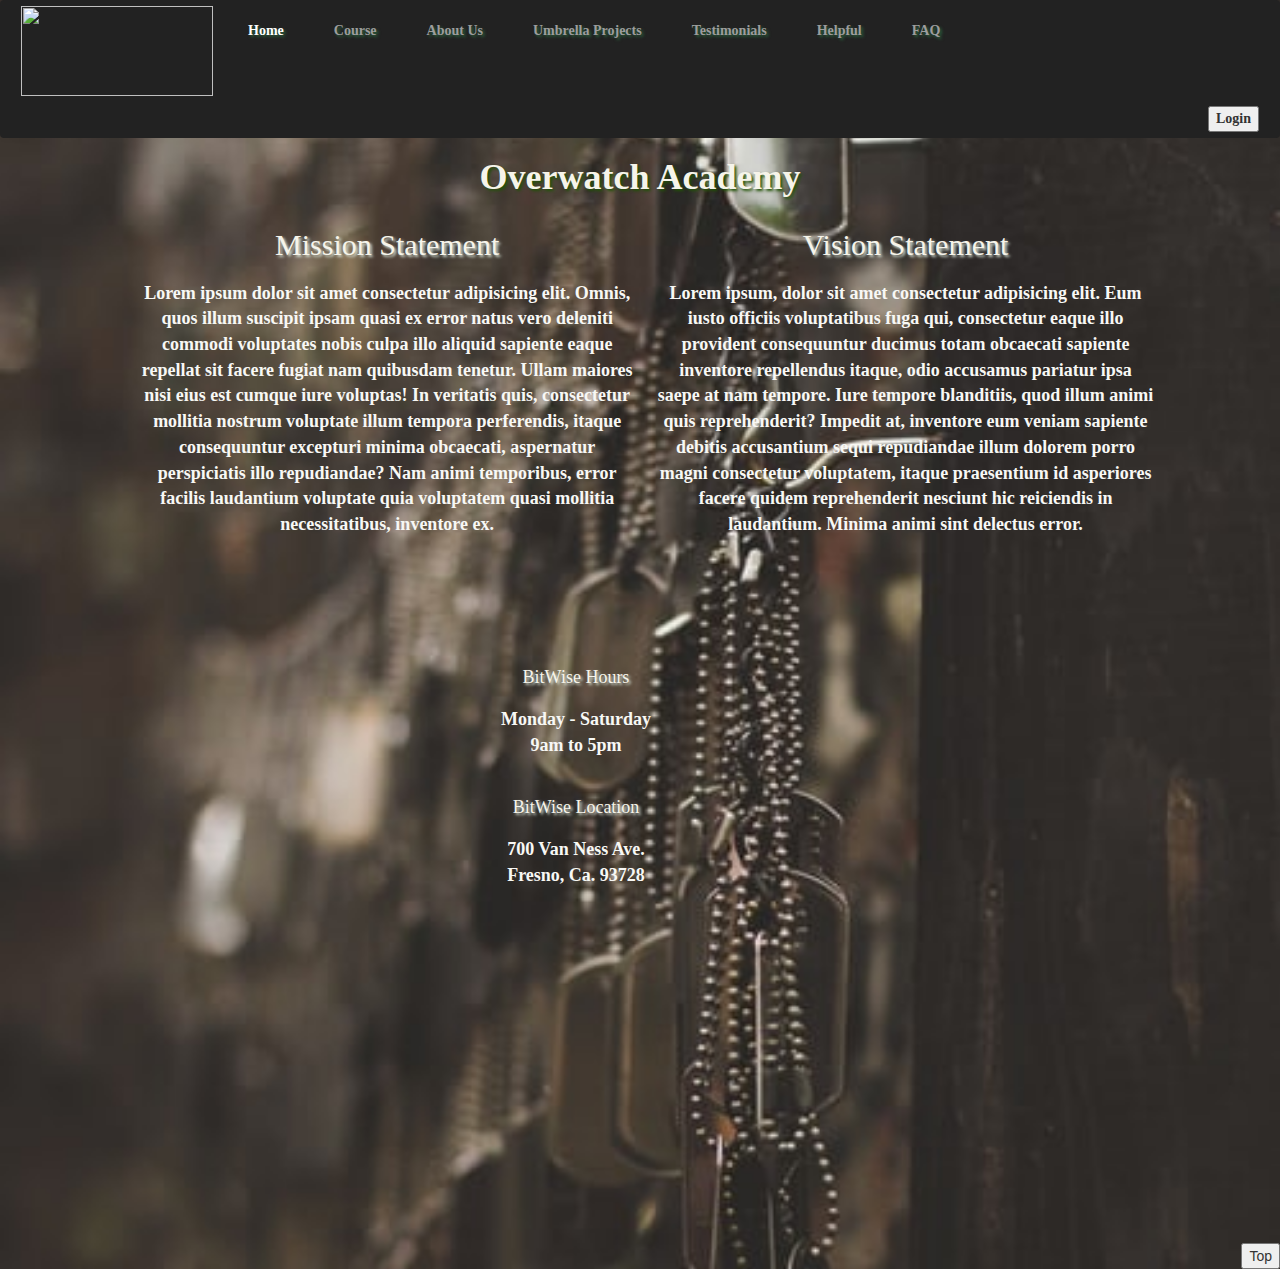
==== index.html @ f64479e2 "Merge pull request #6 from toddrelrod/toddelrod-branch" ====
<!DOCTYPE html>
<html lang="en">
<head>
    <meta charset="UTF-8">
    <meta name="viewport" content="width=device-width, initial-scale=1.0">
    <meta http-equiv="X-UA-Compatible" content="ie=edge">
<!-- Start of CSS Linked-->
    <link rel="stylesheet" href="/css/bootstrap.css">
    <link rel="stylesheet" href="/css/bootstrap.min.css">
    <link rel="stylesheet" href="/css/styles.css">
<!-- End of CSS Linked -->
    <title>The Overwatch Academy</title>
</head>  
<body class="homebackgroundimage">
    <nav class="navbar navbar-inverse navbar-sticky">
        <div class="container-fluid">
            <div class="navbar-header">
                <img class="logo" src="https://files.slack.com/files-pri/T039Z04V3-FT8H4P5FA/overwatch_logo.png">
            </div>
            <ul class="nav navbar-nav">
                <li class="active"><a href="#">Home</a></li>
                <li><a href="course.html">Course</a></li>
                <li><a href="aboutus.html">About Us</a></li>
                <li><a href="projects.html">Umbrella Projects</a></li>
                <li><a href="testimonials.html">Testimonials</a></li>
                <li><a href="helpful.html">Helpful</a></li>
                <li><a href="faq.html">FAQ</a></li>
            </ul>

 <button onclick="document.getElementById('id01').style.display='block'" style="width:auto;">Login</button>
<div id="id01" class="modal">
  <form class="modal-content animate" action="/action_page.php" method="post">
    <div class="imgcontainer">
      <span onclick="document.getElementById('id01').style.display='none'" class="close" title="Close Modal">&times;</span>
      <img src="img/Home Header.jpg" alt="Avatar" class="avatar">
    </div>
    <div class="container">
      <label for="uname"><b>Username</b></label>
      <input type="text" placeholder="Enter Username" name="uname" required>
      <label for="psw"><b>Password</b></label>
      <input type="password" placeholder="Enter Password" name="psw" required>
      <button type="submit">Login</button>
      <label>
        <input type="checkbox" checked="checked" name="remember"> Remember me
      </label>
    </div>
  <div class="container" style="background-color:#e8f3ea">
      <button type="button" onclick="document.getElementById('id01').style.display='none'" class="cancelbtn">Cancel</button>
      <span class="psw">Forgot <a href="#">password?</a></span>
    </div>
  </form>
</div>
<script>
// Get the modal
var modal = document.getElementById('id01');
// When the user clicks anywhere outside of the modal, close it
window.onclick = function(event) {
    if (event.target == modal) {
        modal.style.display = "none";}
}
</script>
        </nav>


    <main>
    <div>
        <h1 class="top">Overwatch Academy</h1>
    </div>
    <div class="pose">
    <div class="column">
        <h2>Mission Statement</h2>
        <p>Lorem ipsum dolor sit amet consectetur adipisicing elit. Omnis, quos illum suscipit ipsam quasi ex error natus vero deleniti commodi voluptates nobis culpa illo aliquid sapiente eaque repellat sit facere fugiat nam quibusdam tenetur. Ullam maiores nisi eius est cumque iure voluptas! In veritatis quis, consectetur mollitia nostrum voluptate illum tempora perferendis, itaque consequuntur excepturi minima obcaecati, aspernatur perspiciatis illo repudiandae? Nam animi temporibus, error facilis laudantium voluptate quia voluptatem quasi mollitia necessitatibus, inventore ex.</p>
    </div>
    <div class="column">
        <h2>Vision Statement</h2>
        <p>Lorem ipsum, dolor sit amet consectetur adipisicing elit. Eum iusto officiis voluptatibus fuga qui, consectetur eaque illo provident consequuntur ducimus totam obcaecati sapiente inventore repellendus itaque, odio accusamus pariatur ipsa saepe at nam tempore. Iure tempore blanditiis, quod illum animi quis reprehenderit? Impedit at, inventore eum veniam sapiente debitis accusantium sequi repudiandae illum dolorem porro magni consectetur voluptatem, itaque praesentium id asperiores facere quidem reprehenderit nesciunt hic reiciendis in laudantium. Minima animi sint delectus error.</p>
    </div></div>
</main>

<footer>
    <div class="nextto">
        <h4>BitWise Hours</h4>
            <p>Monday - Saturday <br>9am to 5pm</p>
    </div>
    <div class="nextto">
        <h4>BitWise Location</h4>
            <p>700 Van Ness Ave. <br>Fresno, Ca. 93728</p>
    </div>
    
    <iframe src="https://www.google.com/maps/embed?pb=!1m18!1m12!1m3!1d3197.603340567745!2d-119.78799278471205!3d36.73208657996256!2m3!1f0!2f0!3f0!3m2!1i1024!2i768!4f13.1!3m3!1m2!1s0x80945e26d4f58091%3A0xf082a7e633ee41f0!2s700%20Van%20Ness%20Ave%2C%20Fresno%2C%20CA%2093721!5e0!3m2!1sen!2sus!4v1574390307993!5m2!1sen!2sus" width="350" height="220" frameborder="2" style="border:0;" allowfullscreen=""></iframe>

</footer>









    





<!-- Start of JS Linked -->
<script src="/js/bootstrap.js"></script>
<script src="/js/bootstrap.min.js"></script>
<script src="/js/script.js"></script>
<!-- End of JS Linked -->

<button onclick="topFunction()" id="myBtn" title="Go to top">Top</button>
</body>
</html>
---- css/styles.css ----
nav{
    position: sticky;
    top: 0;
    padding: 5px;
    font-family: 'Playfair Display SC', serif;
    font-weight: 900;
    text-shadow: 2px 2px 3px #2a623d;
}
  li {
    float: center;
  }
  li a {
    display: none;
    color: #f6f4ea;
    text-align: center;
    padding: 14px 16px;
    text-decoration: none;
  } 
  li a:hover {
    background-color: #225207;
  }
.top{
  color: #f6f4ea;
  text-align: center;
  font-family: 'Playfair Display SC', serif;
  font-weight: 900;
  text-shadow: 2px 2px 3px #225207;
}

.logo{
    height: 10vh;
    width: 15vw;
}
button{
    float: right;
    margin-top: 100px;
}
button:hover{
    background-color: #5d5d5d;
}
a{
    color: #f6f4ea;
    margin-left: 20px;
}
a:hover{
    color: #f0f7f0;
    font-size: 15px;
}

.homebackgroundimage{
  background-image: url(/img/Home\ BG.jpg);
  background-size: cover;
}
.pose{
  display: flex;
  align-items: center;
  padding-left: 10%;
}
.column{
  color: rgb(245, 237, 237);
  display: inline-block;
  text-align: center;
  width: 45%;
  height: 450px;
}
p{
  padding: 10px;
  font-family: 'Playfair Display SC', serif;
  font-weight: 600;
  color: #f8f8f5;
  font-size: large;
}

.nextto{
  height: 120px;
  width: 90%;
  display: vertical, inline-block;
  text-align: center;
  color: #f6f4ea;
}
h2{
  color: #f6f4ea;
  background-color: transparent;
  border-radius: 15px;
  font-family: 'Playfair Display SC', serif;
  text-shadow: 2px 2px 3px rgb(219, 231, 219);
}
h3{
  color: #f6f4ea;
  background-color: transparent;
  border-radius: 15px;
  font-family: 'Playfair Display SC', serif;
  text-shadow: 2px 2px 3px rgb(219, 231, 219);
}
h4{
  color: #f6f4ea;
  background-color: transparent;
  border-radius: 15px;
  font-family: 'Playfair Display SC', serif;
  text-shadow: 2px 2px 3px rgb(219, 231, 219);
}
header{
  color: #e0dde2;
  text-align: center;
  font-family: 'Playfair Display SC', serif;
  font-weight: 900;
  text-shadow: 2px 2px 3px #5d5d5d;
}

.helpfulbackgroundimage{
  background-image: url(/img/helpful.png);
  background-size: cover;
}
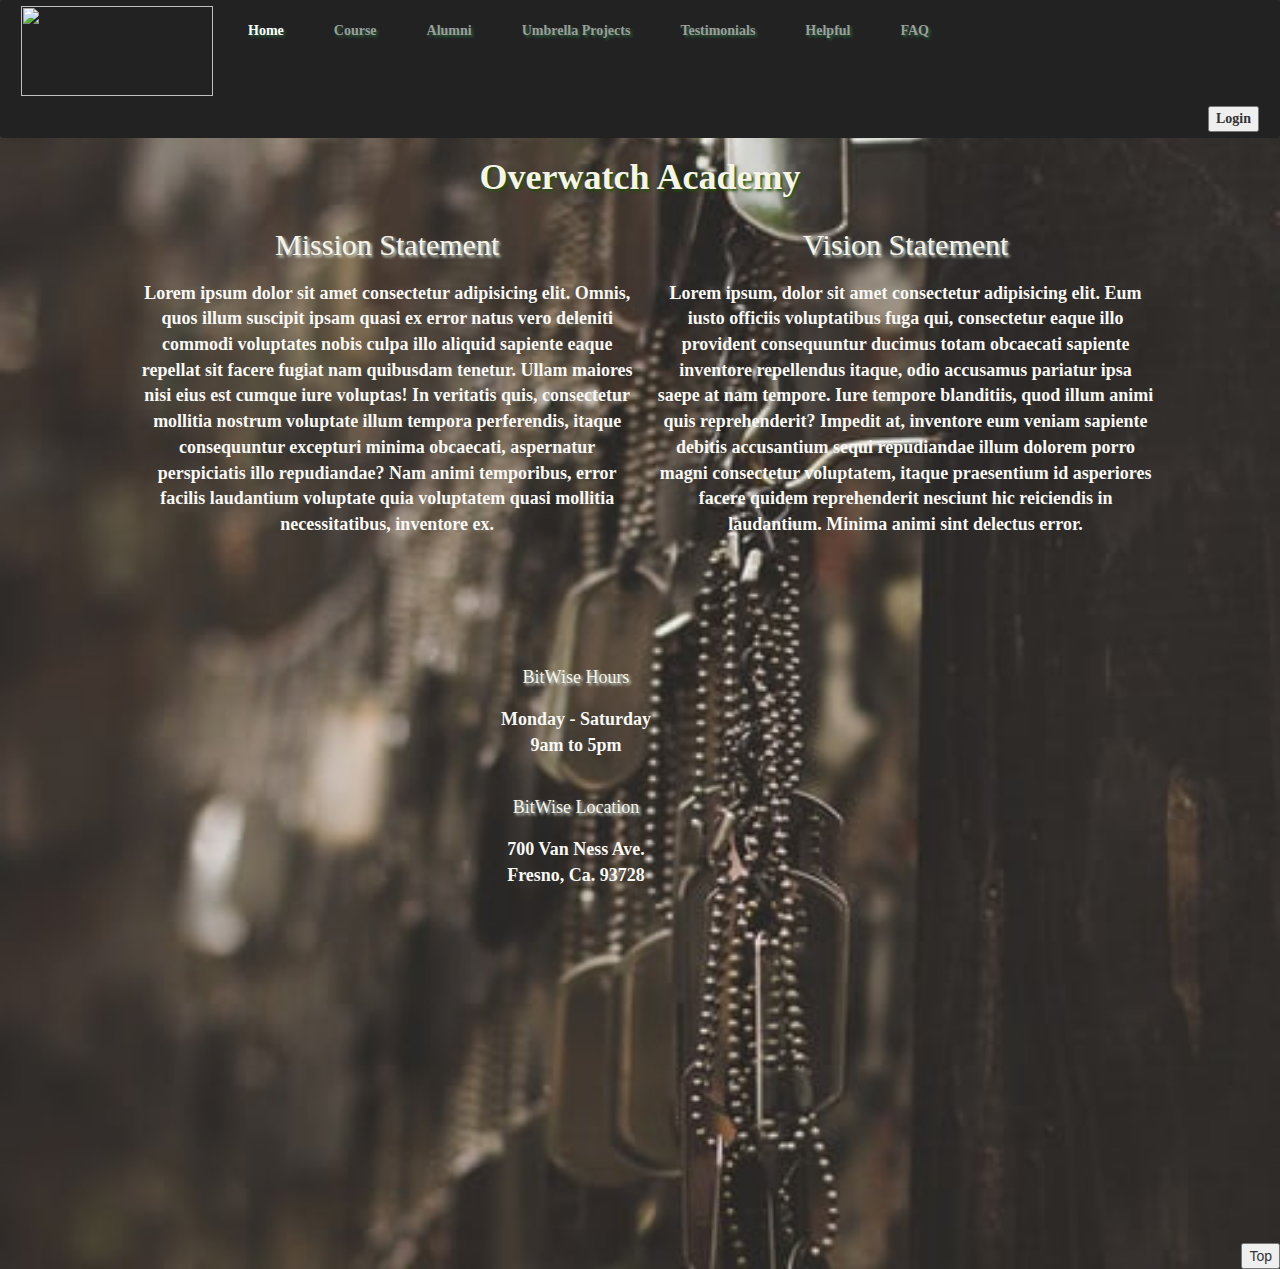
==== commit f3d2e14c: "updated Bootstrap" ====
--- a/index.html
+++ b/index.html
@@ -20,11 +20,11 @@
             <ul class="nav navbar-nav">
                 <li class="active"><a href="#">Home</a></li>
                 <li><a href="course.html">Course</a></li>
-                <li><a href="aboutus.html">About Us</a></li>
+                <li><a href="#">Alumni</a></li>
                 <li><a href="projects.html">Umbrella Projects</a></li>
-                <li><a href="testimonials.html">Testimonials</a></li>
+                <li><a href="#">Testimonials</a></li>
                 <li><a href="helpful.html">Helpful</a></li>
-                <li><a href="faq.html">FAQ</a></li>
+                <li><a href="#">FAQ</a></li>
             </ul>
 
  <button onclick="document.getElementById('id01').style.display='block'" style="width:auto;">Login</button>
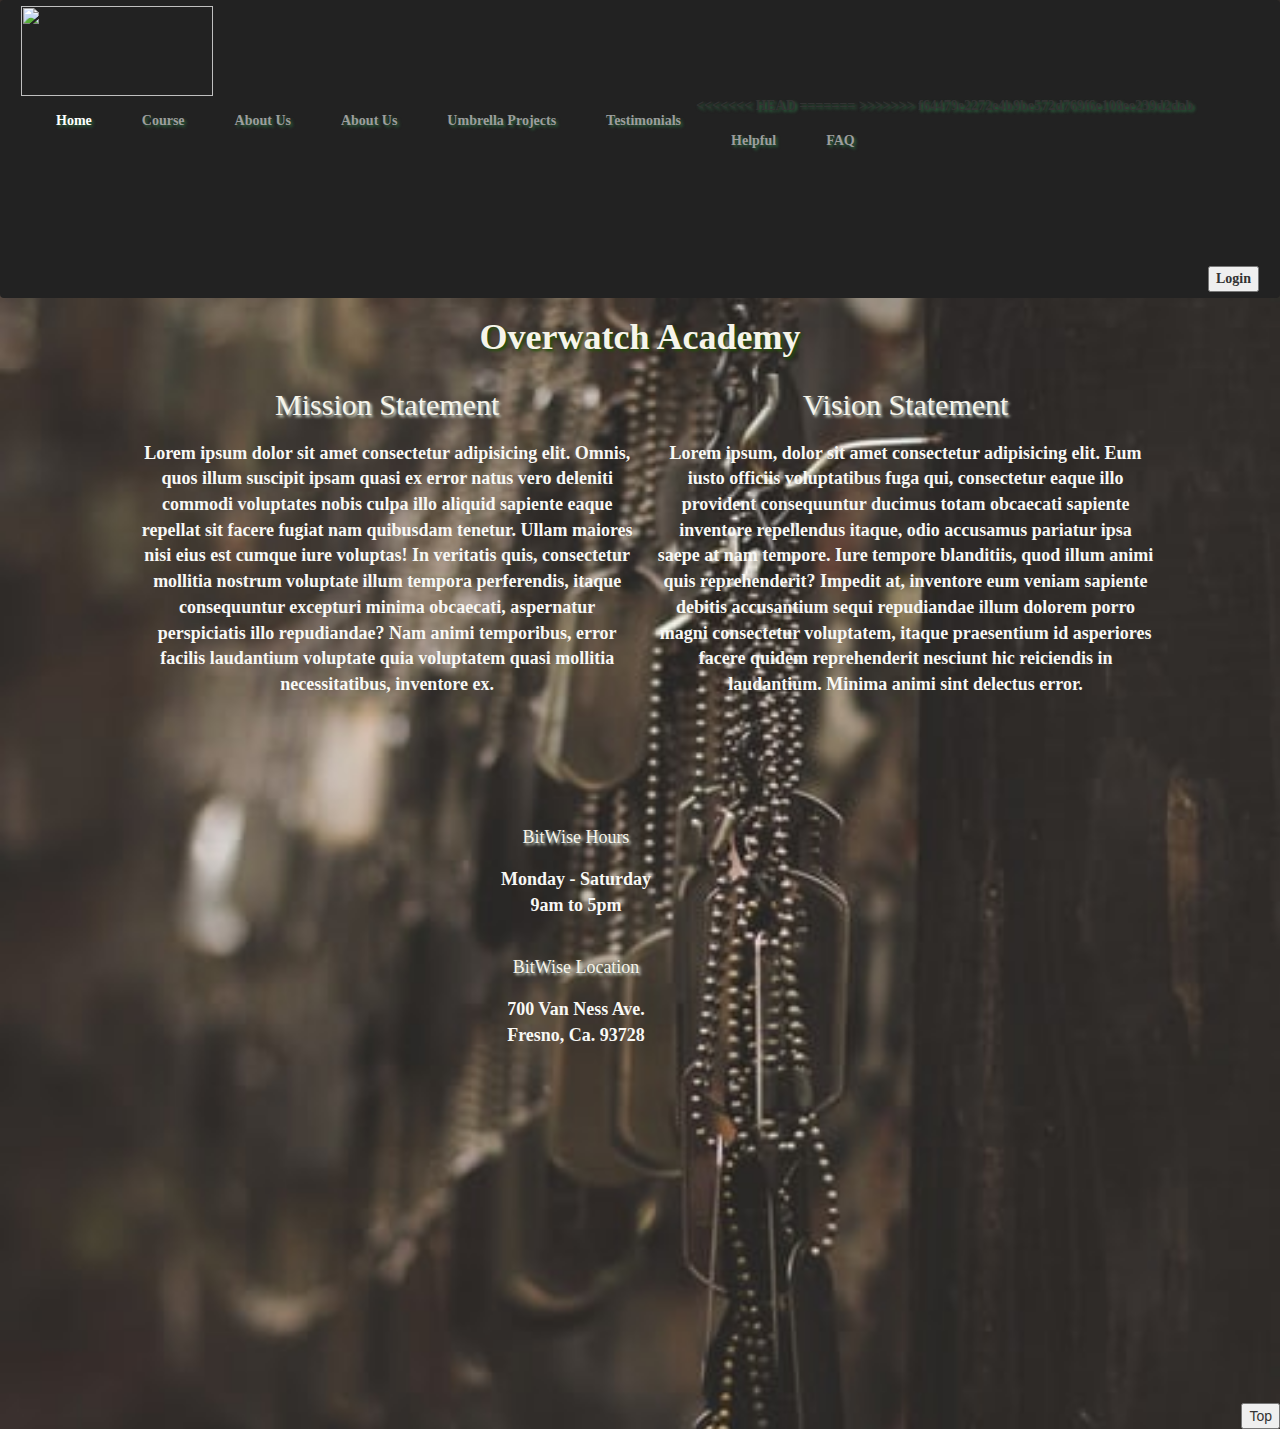
==== commit 046d14c9: "updated about us" ====
--- a/index.html
+++ b/index.html
@@ -20,11 +20,15 @@
             <ul class="nav navbar-nav">
                 <li class="active"><a href="#">Home</a></li>
                 <li><a href="course.html">Course</a></li>
-                <li><a href="#">Alumni</a></li>
+<<<<<<< HEAD
+                <li><a href="aboutus.html">About Us</a></li>
+=======
+                <li><a href="aboutus.html">About Us</a></li>
+>>>>>>> f64479e2272e4b9be572d769f6e108ee239d2dab
                 <li><a href="projects.html">Umbrella Projects</a></li>
-                <li><a href="#">Testimonials</a></li>
+                <li><a href="testimonials.html">Testimonials</a></li>
                 <li><a href="helpful.html">Helpful</a></li>
-                <li><a href="#">FAQ</a></li>
+                <li><a href="faq.html">FAQ</a></li>
             </ul>
 
  <button onclick="document.getElementById('id01').style.display='block'" style="width:auto;">Login</button>
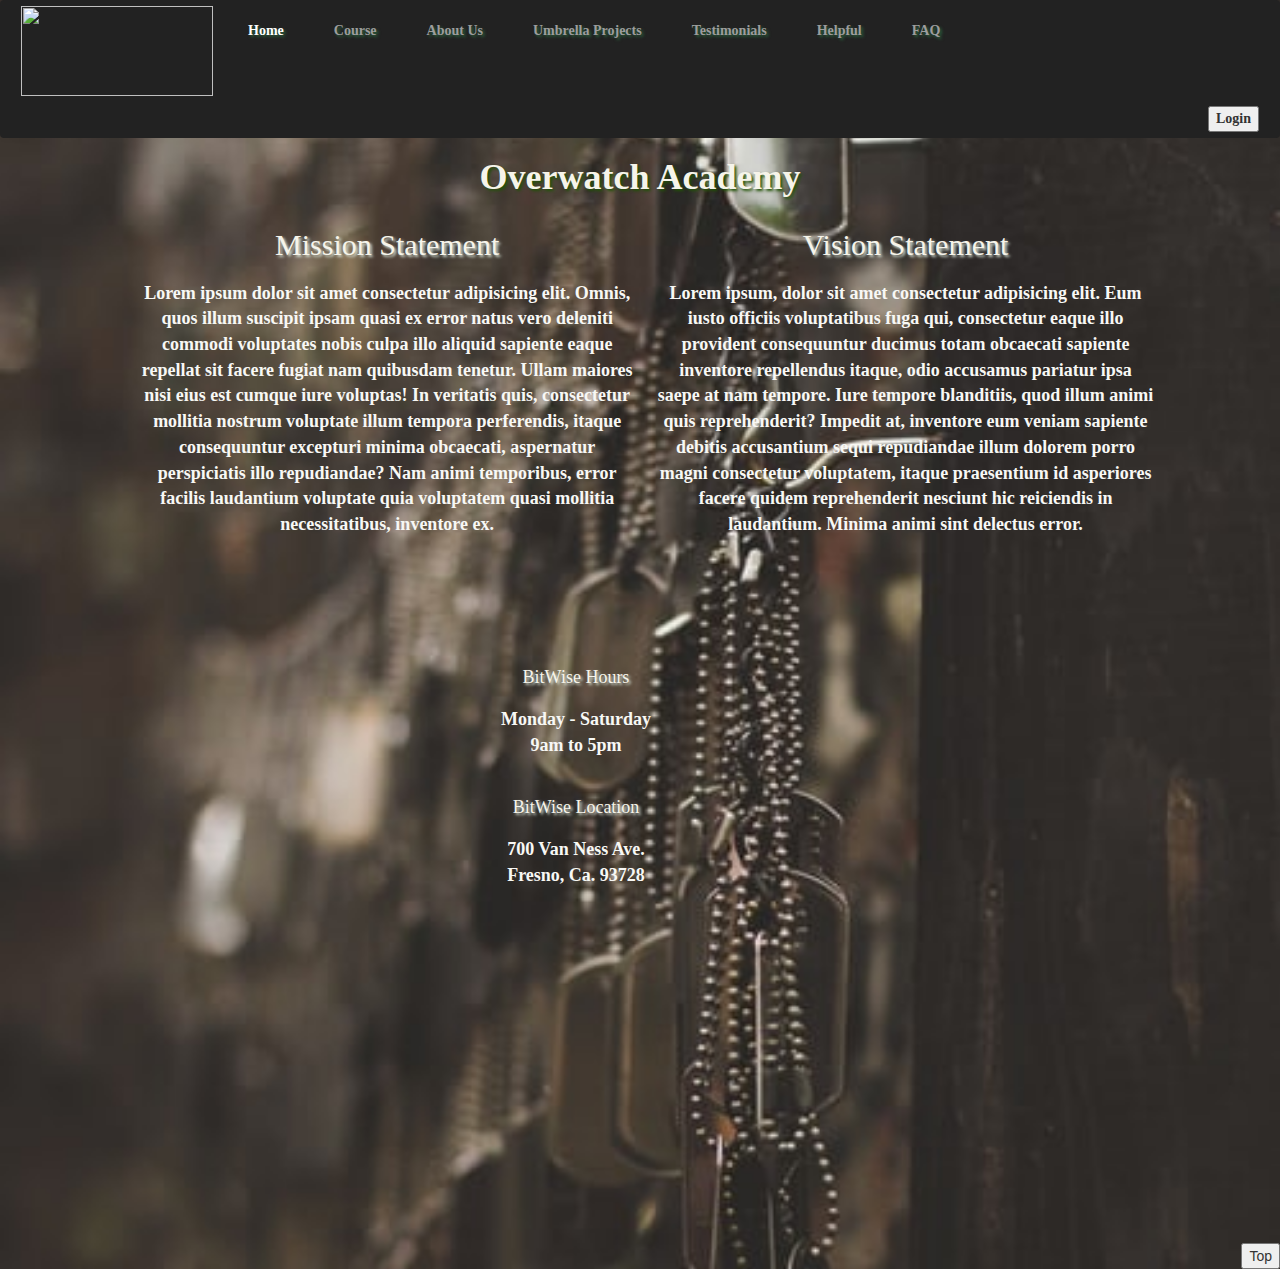
==== commit eb3e0206: "update about us" ====
--- a/index.html
+++ b/index.html
@@ -20,11 +20,7 @@
             <ul class="nav navbar-nav">
                 <li class="active"><a href="#">Home</a></li>
                 <li><a href="course.html">Course</a></li>
-<<<<<<< HEAD
                 <li><a href="aboutus.html">About Us</a></li>
-=======
-                <li><a href="aboutus.html">About Us</a></li>
->>>>>>> f64479e2272e4b9be572d769f6e108ee239d2dab
                 <li><a href="projects.html">Umbrella Projects</a></li>
                 <li><a href="testimonials.html">Testimonials</a></li>
                 <li><a href="helpful.html">Helpful</a></li>
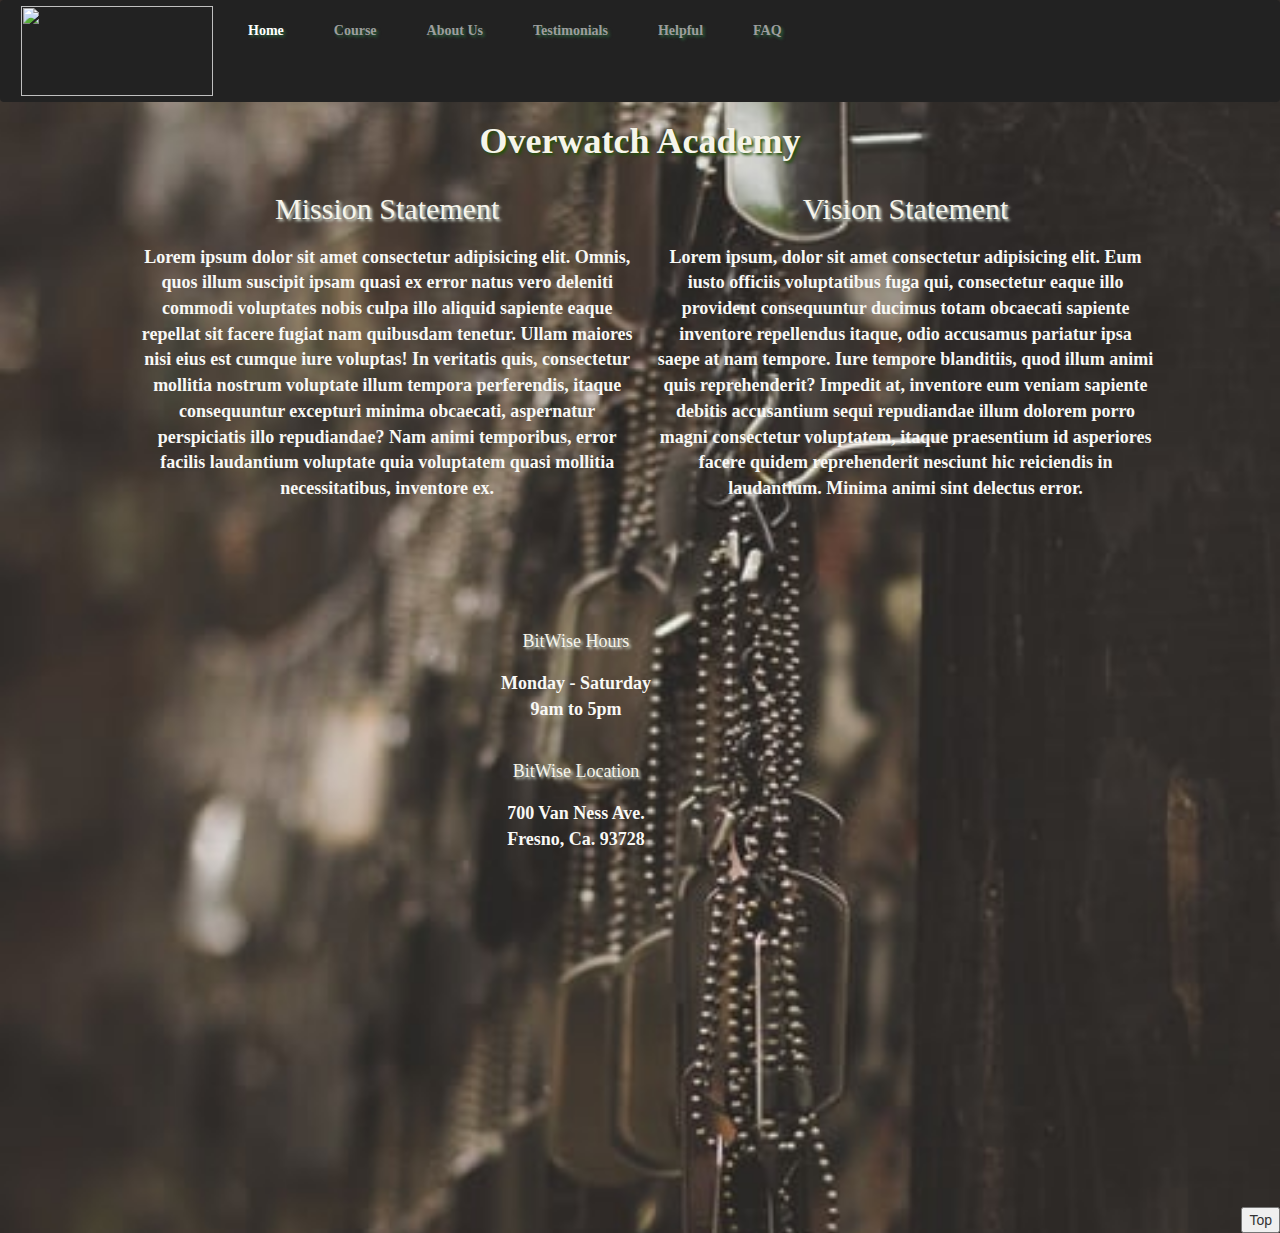
==== commit 06637495: "deleted login buttom" ====
--- a/index.html
+++ b/index.html
@@ -18,49 +18,15 @@
                 <img class="logo" src="https://files.slack.com/files-pri/T039Z04V3-FT8H4P5FA/overwatch_logo.png">
             </div>
             <ul class="nav navbar-nav">
-                <li class="active"><a href="#">Home</a></li>
+                <li class="active"><a href="index.html">Home</a></li>
                 <li><a href="course.html">Course</a></li>
                 <li><a href="aboutus.html">About Us</a></li>
-                <li><a href="projects.html">Umbrella Projects</a></li>
                 <li><a href="testimonials.html">Testimonials</a></li>
                 <li><a href="helpful.html">Helpful</a></li>
                 <li><a href="faq.html">FAQ</a></li>
             </ul>
-
- <button onclick="document.getElementById('id01').style.display='block'" style="width:auto;">Login</button>
-<div id="id01" class="modal">
-  <form class="modal-content animate" action="/action_page.php" method="post">
-    <div class="imgcontainer">
-      <span onclick="document.getElementById('id01').style.display='none'" class="close" title="Close Modal">&times;</span>
-      <img src="img/Home Header.jpg" alt="Avatar" class="avatar">
-    </div>
-    <div class="container">
-      <label for="uname"><b>Username</b></label>
-      <input type="text" placeholder="Enter Username" name="uname" required>
-      <label for="psw"><b>Password</b></label>
-      <input type="password" placeholder="Enter Password" name="psw" required>
-      <button type="submit">Login</button>
-      <label>
-        <input type="checkbox" checked="checked" name="remember"> Remember me
-      </label>
-    </div>
-  <div class="container" style="background-color:#e8f3ea">
-      <button type="button" onclick="document.getElementById('id01').style.display='none'" class="cancelbtn">Cancel</button>
-      <span class="psw">Forgot <a href="#">password?</a></span>
-    </div>
-  </form>
-</div>
-<script>
-// Get the modal
-var modal = document.getElementById('id01');
-// When the user clicks anywhere outside of the modal, close it
-window.onclick = function(event) {
-    if (event.target == modal) {
-        modal.style.display = "none";}
-}
-</script>
         </nav>
-
+<!--End of Navbar-->
 
     <main>
     <div>
--- a/css/styles.css
+++ b/css/styles.css
@@ -110,5 +110,4 @@
 .helpfulbackgroundimage{
   background-image: url(/img/helpful.png);
   background-size: cover;
-}
-
+}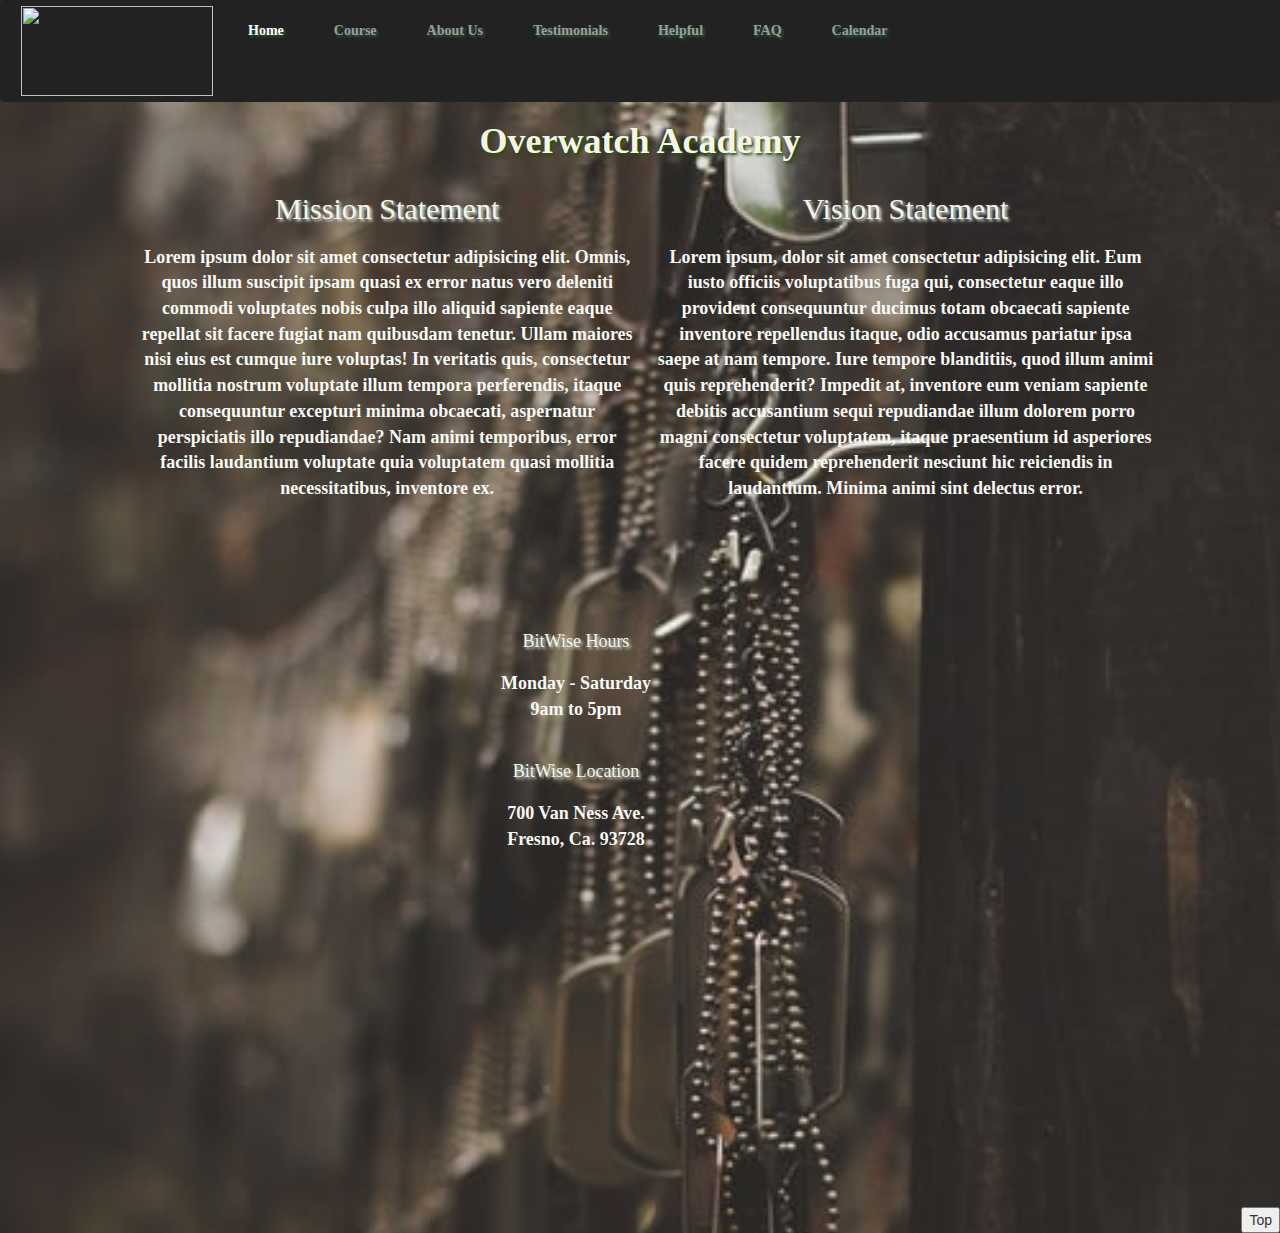
==== commit 7ba18d15: "full push" ====
--- a/index.html
+++ b/index.html
@@ -24,6 +24,7 @@
                 <li><a href="testimonials.html">Testimonials</a></li>
                 <li><a href="helpful.html">Helpful</a></li>
                 <li><a href="faq.html">FAQ</a></li>
+                <li><a href="calendar.html">Calendar</a></li>
             </ul>
         </nav>
 <!--End of Navbar-->
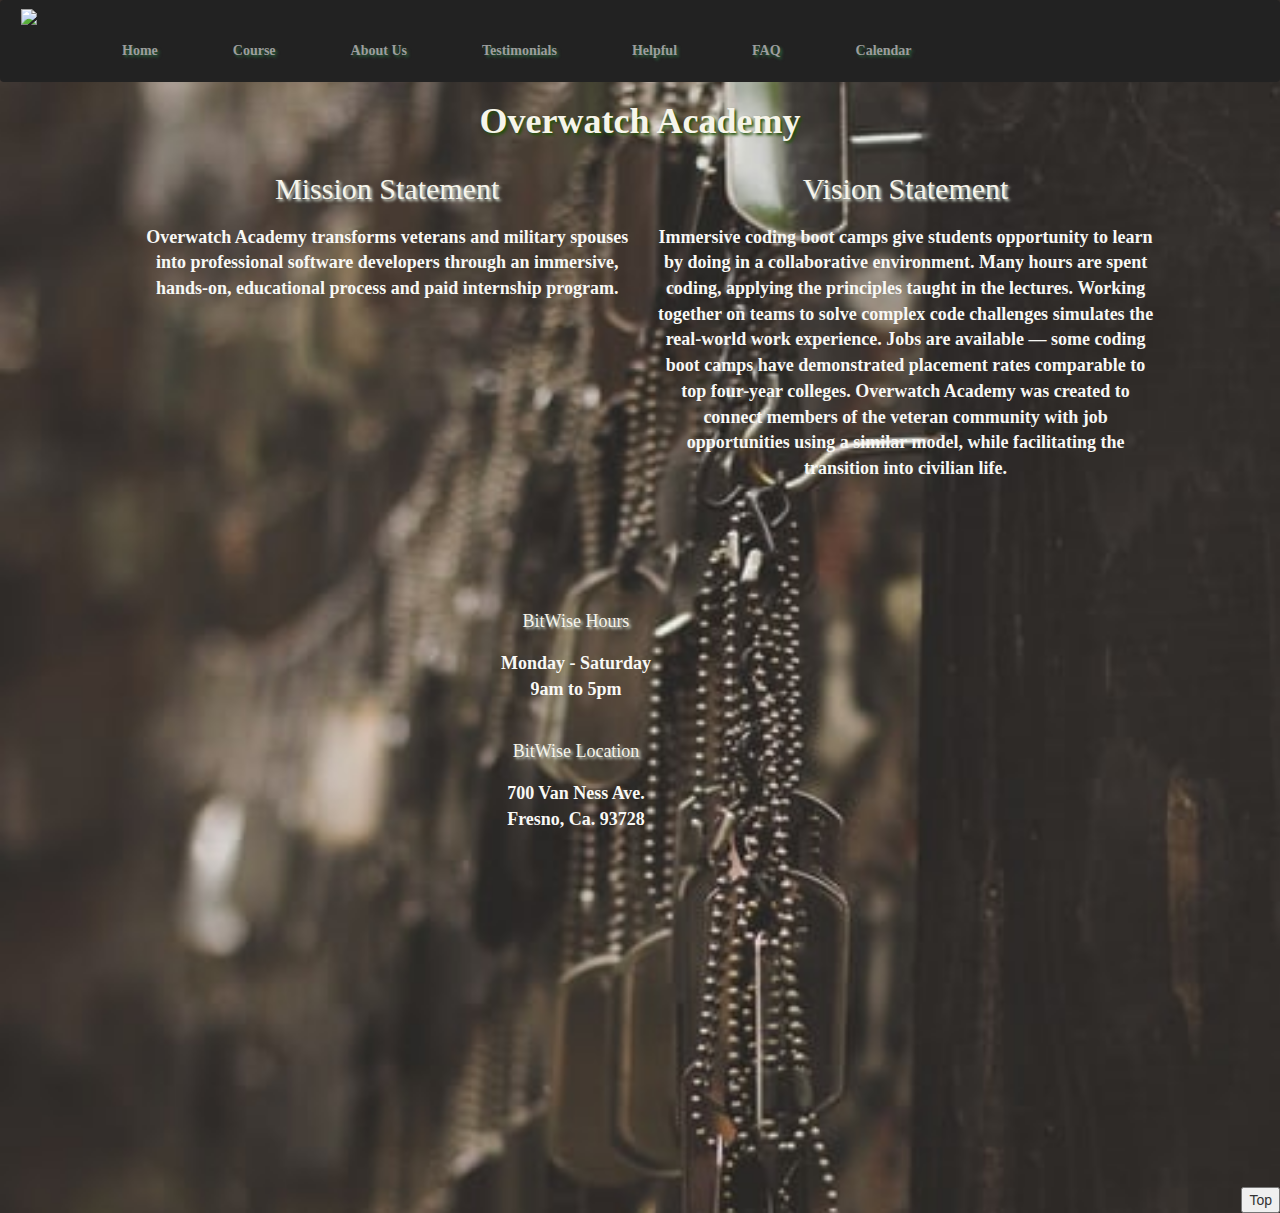
==== commit 50892da1: "push" ====
--- a/index.html
+++ b/index.html
@@ -18,7 +18,7 @@
                 <img class="logo" src="https://files.slack.com/files-pri/T039Z04V3-FT8H4P5FA/overwatch_logo.png">
             </div>
             <ul class="nav navbar-nav">
-                <li class="active"><a href="index.html">Home</a></li>
+                <li><a href="index.html">Home</a></li>
                 <li><a href="course.html">Course</a></li>
                 <li><a href="aboutus.html">About Us</a></li>
                 <li><a href="testimonials.html">Testimonials</a></li>
@@ -36,11 +36,11 @@
     <div class="pose">
     <div class="column">
         <h2>Mission Statement</h2>
-        <p>Lorem ipsum dolor sit amet consectetur adipisicing elit. Omnis, quos illum suscipit ipsam quasi ex error natus vero deleniti commodi voluptates nobis culpa illo aliquid sapiente eaque repellat sit facere fugiat nam quibusdam tenetur. Ullam maiores nisi eius est cumque iure voluptas! In veritatis quis, consectetur mollitia nostrum voluptate illum tempora perferendis, itaque consequuntur excepturi minima obcaecati, aspernatur perspiciatis illo repudiandae? Nam animi temporibus, error facilis laudantium voluptate quia voluptatem quasi mollitia necessitatibus, inventore ex.</p>
+        <p>Overwatch Academy transforms veterans and military spouses into professional software developers through an immersive, hands-on, educational process and paid internship program.</p>
     </div>
     <div class="column">
         <h2>Vision Statement</h2>
-        <p>Lorem ipsum, dolor sit amet consectetur adipisicing elit. Eum iusto officiis voluptatibus fuga qui, consectetur eaque illo provident consequuntur ducimus totam obcaecati sapiente inventore repellendus itaque, odio accusamus pariatur ipsa saepe at nam tempore. Iure tempore blanditiis, quod illum animi quis reprehenderit? Impedit at, inventore eum veniam sapiente debitis accusantium sequi repudiandae illum dolorem porro magni consectetur voluptatem, itaque praesentium id asperiores facere quidem reprehenderit nesciunt hic reiciendis in laudantium. Minima animi sint delectus error.</p>
+        <p>Immersive coding boot camps give students opportunity to learn by doing in a collaborative environment. Many hours are spent coding, applying the principles taught in the lectures. Working together on teams to solve complex code challenges simulates the real-world work experience. Jobs are available — some coding boot camps have demonstrated placement rates comparable to top four-year colleges. Overwatch Academy was created to connect members of the veteran community with job opportunities using a similar model, while facilitating the transition into civilian life.</p>
     </div></div>
 </main>
 
--- a/css/styles.css
+++ b/css/styles.css
@@ -26,10 +26,12 @@
   font-weight: 900;
   text-shadow: 2px 2px 3px #225207;
 }
-
+a{
+  margin-top: 20px;
+  margin-right: 25px ;
+}
 .logo{
-    height: 10vh;
-    width: 15vw;
+    margin-right: 50px;
 }
 button{
     float: right;
